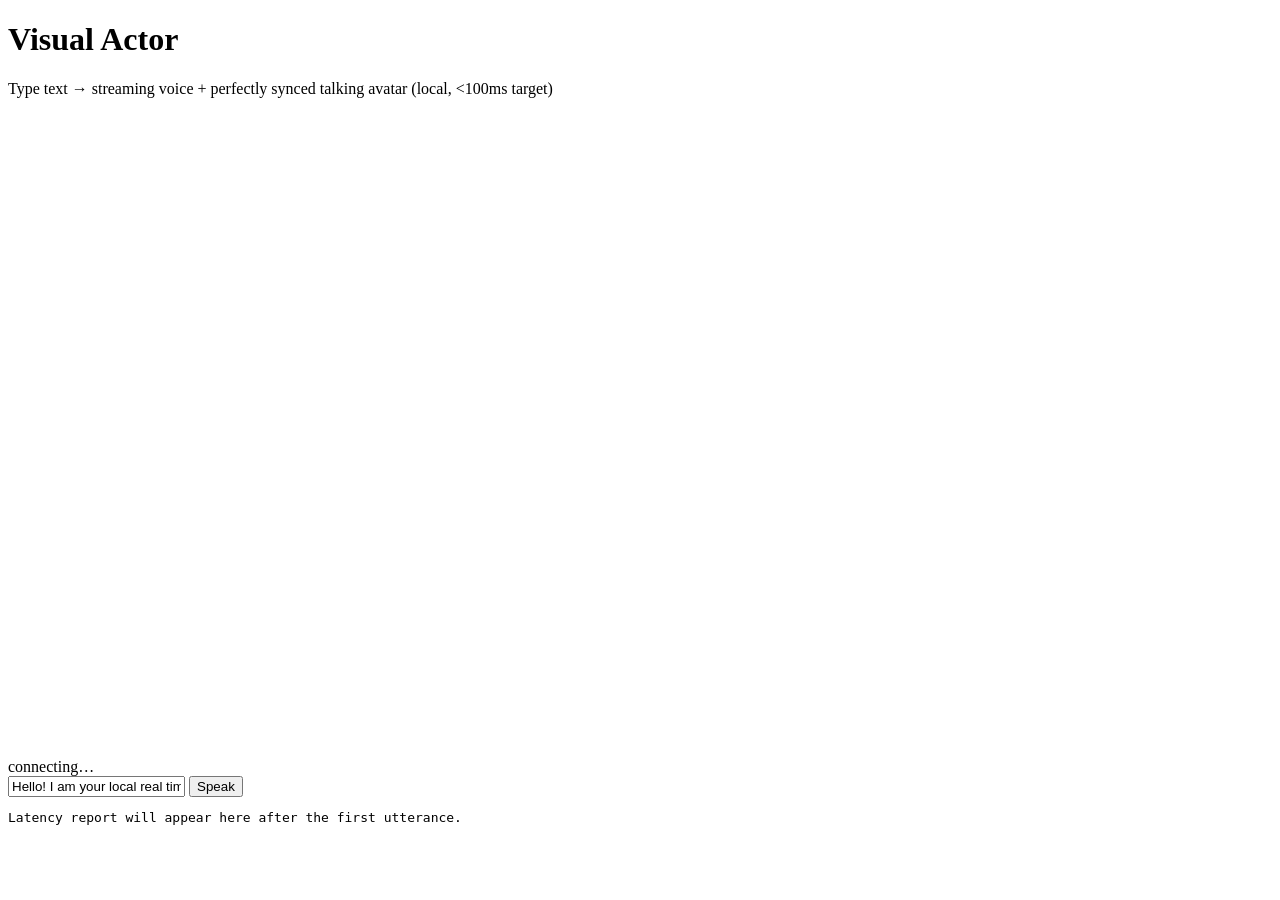
==== app/web/index.html @ 64dd9d3f "Build local visual actor system" ====
<!DOCTYPE html>
<html lang="en">
<head>
  <meta charset="utf-8" />
  <meta name="viewport" content="width=device-width, initial-scale=1" />
  <title>Visual Actor — Live Demo</title>
  <link rel="stylesheet" href="/static/styles.css" />
</head>
<body>
  <header>
    <h1>Visual Actor</h1>
    <p>Type text → streaming voice + perfectly synced talking avatar (local, &lt;100ms target)</p>
  </header>

  <div id="stage">
    <canvas id="avatar" width="480" height="640"></canvas>
    <div id="rec-dot" title="live feed"></div>
    <div id="badge">connecting…</div>
  </div>

  <div class="controls">
    <input id="text" type="text" placeholder="Type something for the actor to say…"
           value="Hello! I am your local real time visual actor." />
    <button id="say">Speak</button>
  </div>

  <pre id="metrics">Latency report will appear here after the first utterance.</pre>

  <script src="/static/app.js"></script>
</body>
</html>
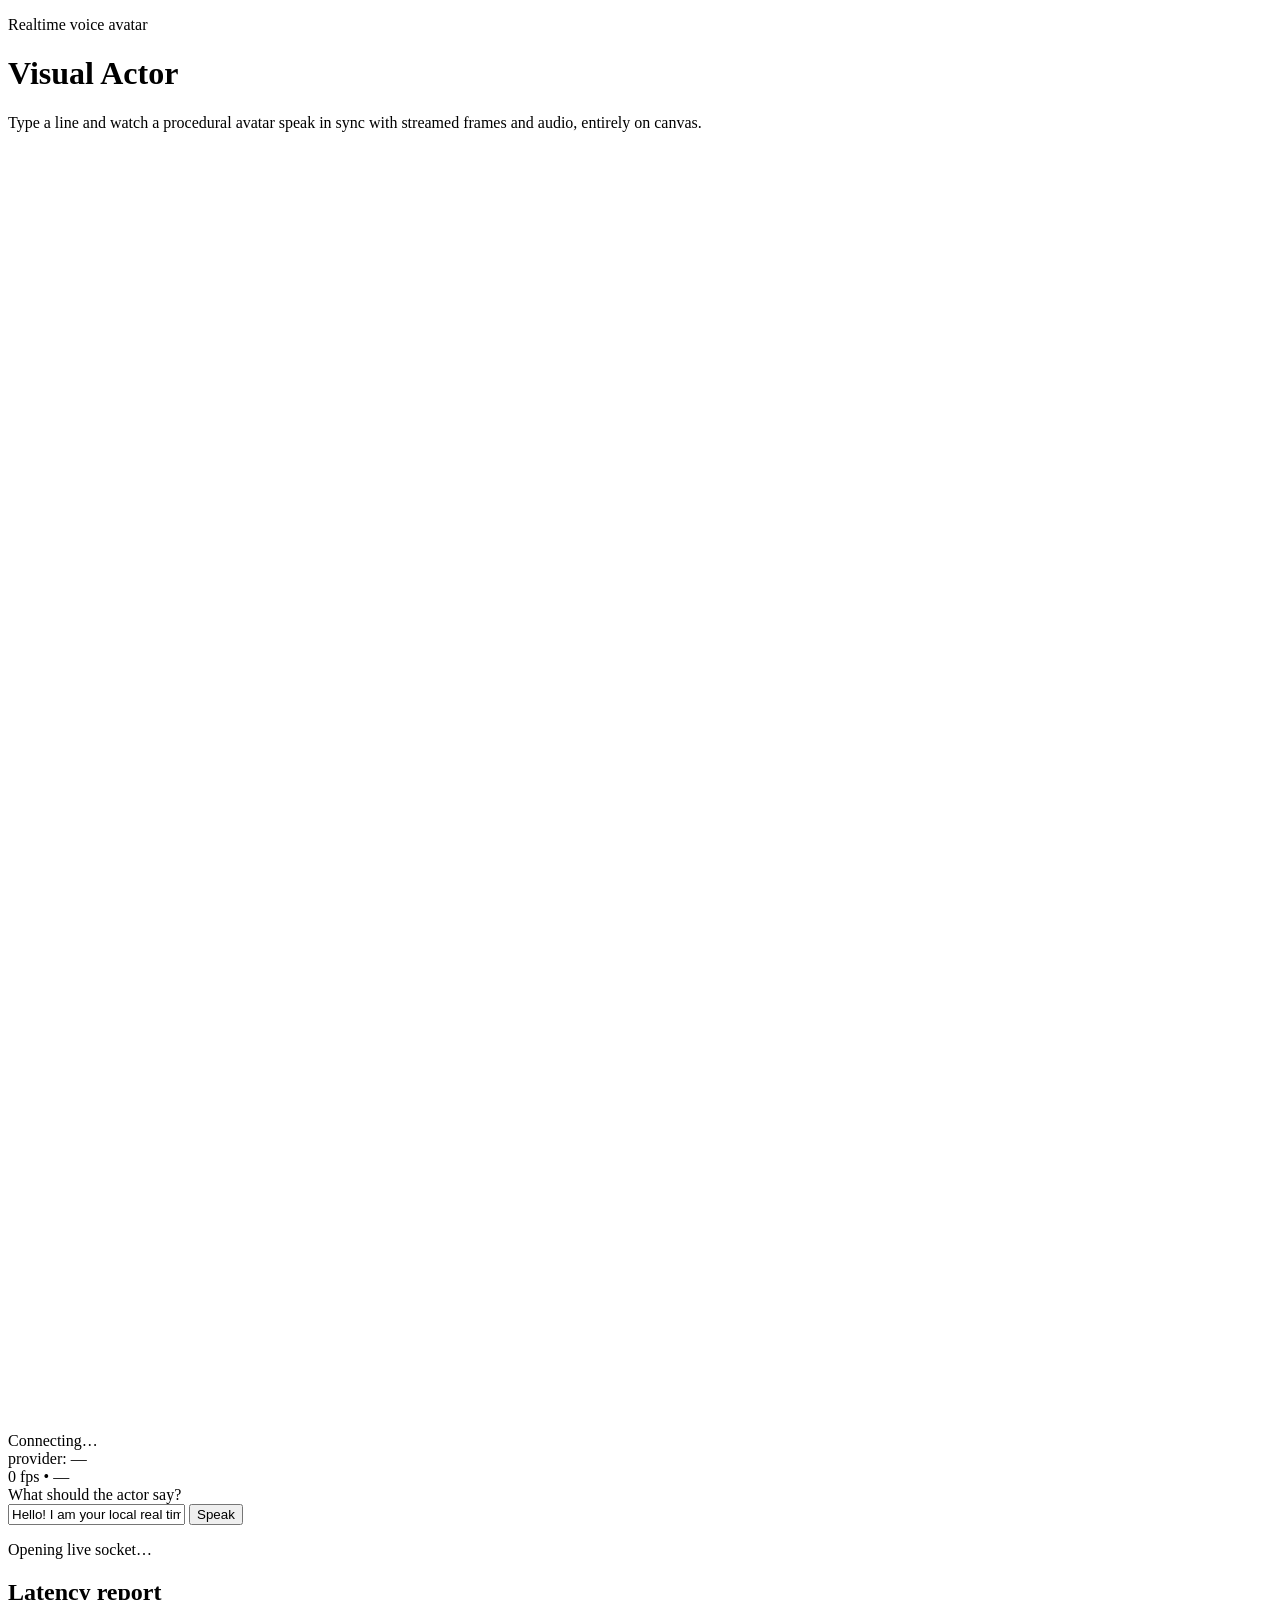
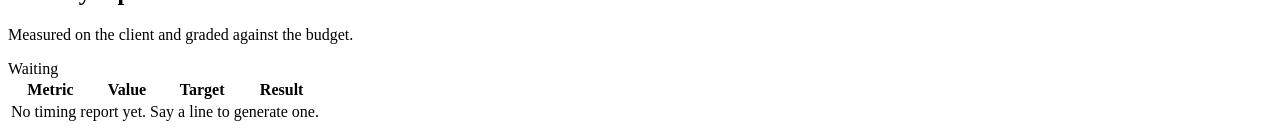
==== commit 7773f0a8: "Fix WebSocket 403 handshake and redesign web frontend The WebSocket handshake was rejected with 403 " ====
--- a/app/web/index.html
+++ b/app/web/index.html
@@ -3,29 +3,76 @@
 <head>
   <meta charset="utf-8" />
   <meta name="viewport" content="width=device-width, initial-scale=1" />
+  <meta name="theme-color" content="#070b14" />
   <title>Visual Actor — Live Demo</title>
   <link rel="stylesheet" href="/static/styles.css" />
 </head>
 <body>
-  <header>
-    <h1>Visual Actor</h1>
-    <p>Type text → streaming voice + perfectly synced talking avatar (local, &lt;100ms target)</p>
-  </header>
+  <div class="app-shell">
+    <header class="hero">
+      <p class="eyebrow">Realtime voice avatar</p>
+      <h1>Visual Actor</h1>
+      <p class="hero-copy">Type a line and watch a procedural avatar speak in sync with streamed frames and audio, entirely on canvas.</p>
+    </header>
 
-  <div id="stage">
-    <canvas id="avatar" width="480" height="640"></canvas>
-    <div id="rec-dot" title="live feed"></div>
-    <div id="badge">connecting…</div>
+    <main class="layout">
+      <section class="panel stage-panel">
+        <div class="stage-shell">
+          <canvas id="avatar" width="960" height="1280" aria-label="Live avatar feed"></canvas>
+          <div class="stage-overlay">
+            <div class="stage-topline">
+              <div class="status-group">
+                <span id="rec-dot" aria-hidden="true"></span>
+                <span id="status-pill" class="status-pill" data-state="connecting">Connecting…</span>
+              </div>
+              <span id="provider-badge" class="provider-badge">provider: —</span>
+            </div>
+            <div id="hud" class="hud">
+              <span id="hud-fps">0 fps</span>
+              <span class="hud-sep">•</span>
+              <span id="hud-provider">—</span>
+            </div>
+          </div>
+        </div>
+      </section>
+
+      <aside class="stack">
+        <section class="panel control-panel">
+          <label class="label" for="text">What should the actor say?</label>
+          <div class="input-row">
+            <input id="text" type="text" placeholder="Type something for the actor to say…" value="Hello! I am your local real time visual actor." />
+            <button id="say" type="button">Speak</button>
+          </div>
+          <p id="connection-hint" class="connection-hint">Opening live socket…</p>
+        </section>
+
+        <section class="panel report-panel">
+          <div class="report-head">
+            <div>
+              <h2>Latency report</h2>
+              <p>Measured on the client and graded against the budget.</p>
+            </div>
+            <span id="verdict-pill" class="verdict-pill neutral">Waiting</span>
+          </div>
+          <table class="report-table">
+            <thead>
+              <tr>
+                <th scope="col">Metric</th>
+                <th scope="col">Value</th>
+                <th scope="col">Target</th>
+                <th scope="col">Result</th>
+              </tr>
+            </thead>
+            <tbody id="report-body">
+              <tr class="empty"><td colspan="4">No timing report yet. Say a line to generate one.</td></tr>
+            </tbody>
+          </table>
+        </section>
+      </aside>
+    </main>
   </div>
 
-  <div class="controls">
-    <input id="text" type="text" placeholder="Type something for the actor to say…"
-           value="Hello! I am your local real time visual actor." />
-    <button id="say">Speak</button>
-  </div>
-
-  <pre id="metrics">Latency report will appear here after the first utterance.</pre>
-
+  <script src="/static/renderer.js"></script>
   <script src="/static/app.js"></script>
 </body>
 </html>
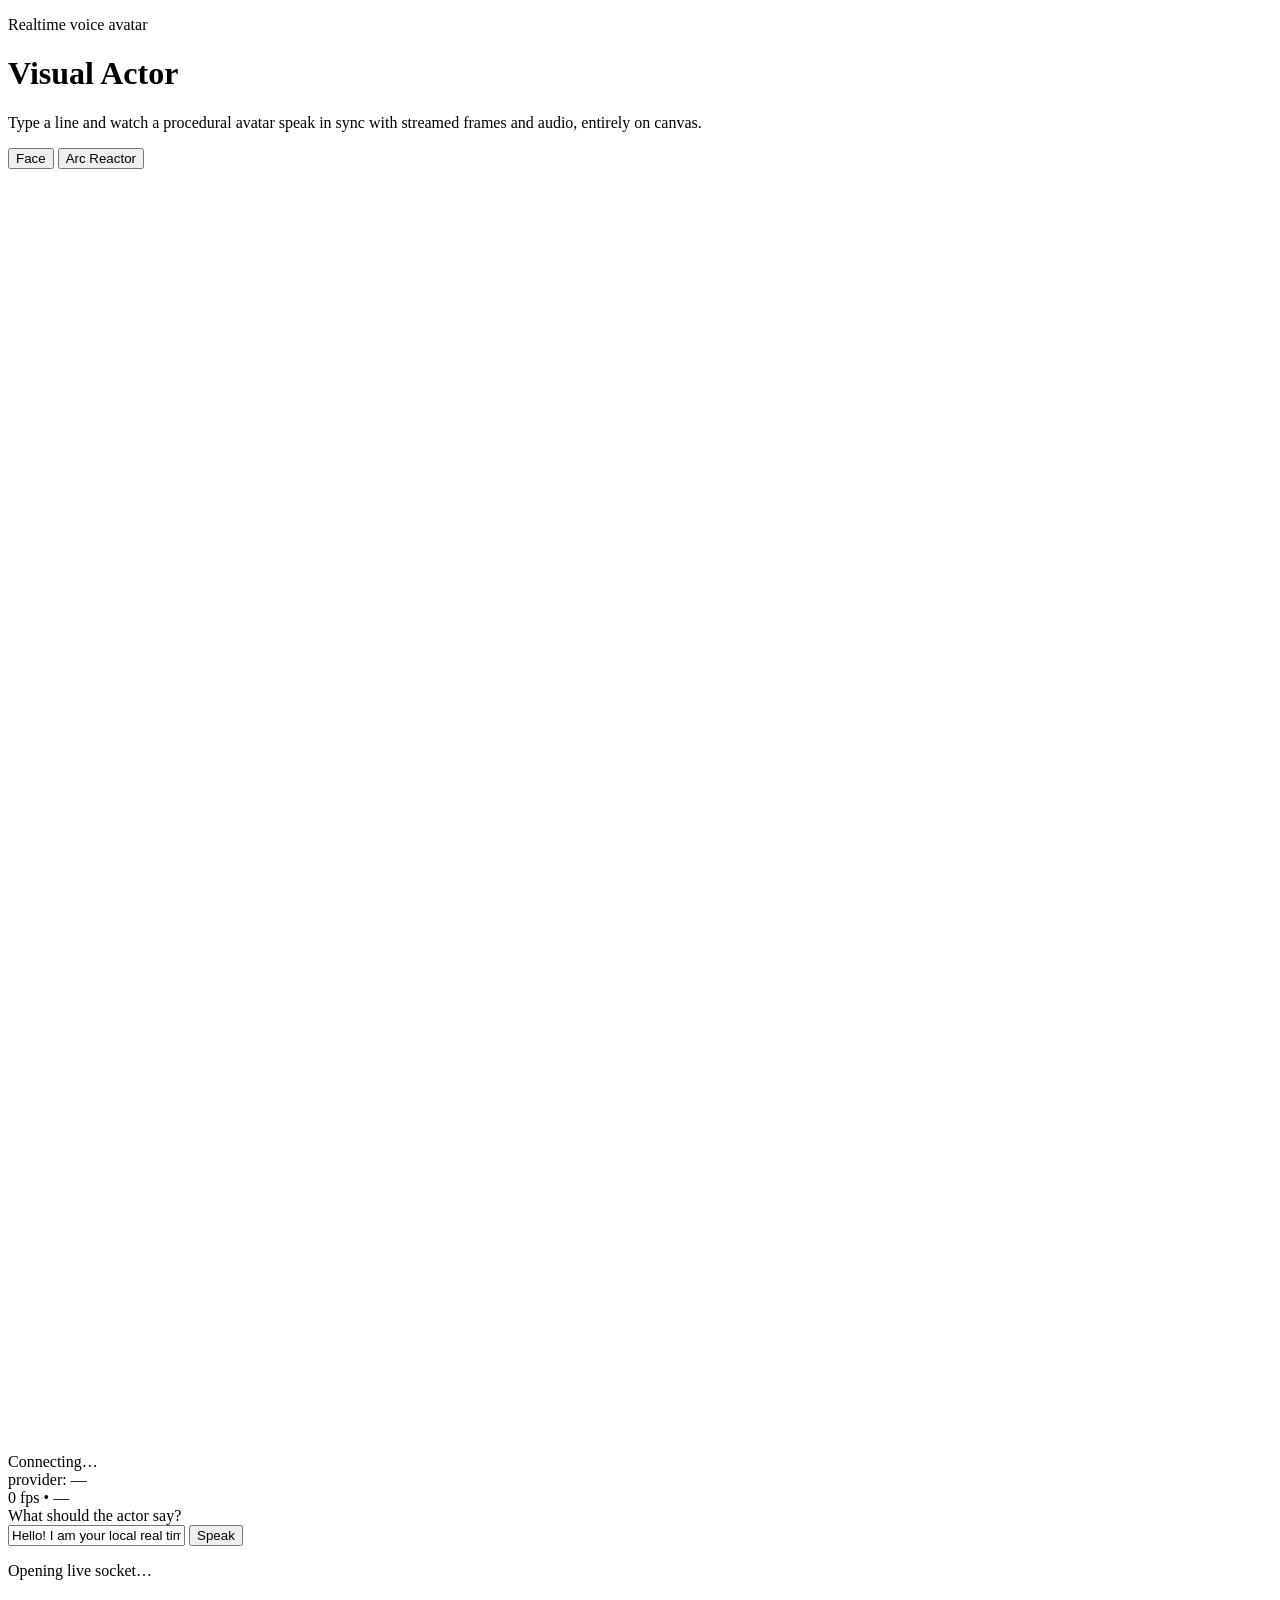
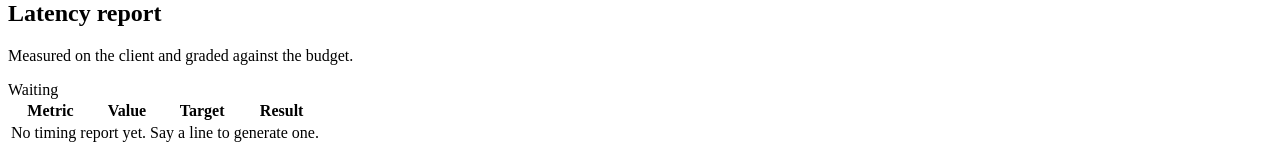
==== commit 21cbcdcf: "Add JARVIS arc-reactor audio-reactive voice visualizer New Canvas2D module (arcreactor.js) renders a" ====
--- a/app/web/index.html
+++ b/app/web/index.html
@@ -13,6 +13,10 @@
       <p class="eyebrow">Realtime voice avatar</p>
       <h1>Visual Actor</h1>
       <p class="hero-copy">Type a line and watch a procedural avatar speak in sync with streamed frames and audio, entirely on canvas.</p>
+      <div class="mode-toggle" role="tablist" aria-label="Stage mode">
+        <button id="mode-face" type="button" class="mode-button" aria-pressed="true">Face</button>
+        <button id="mode-reactor" type="button" class="mode-button" aria-pressed="false">Arc Reactor</button>
+      </div>
     </header>
 
     <main class="layout">
@@ -73,6 +77,7 @@
   </div>
 
   <script src="/static/renderer.js"></script>
+  <script src="/static/arcreactor.js"></script>
   <script src="/static/app.js"></script>
 </body>
 </html>
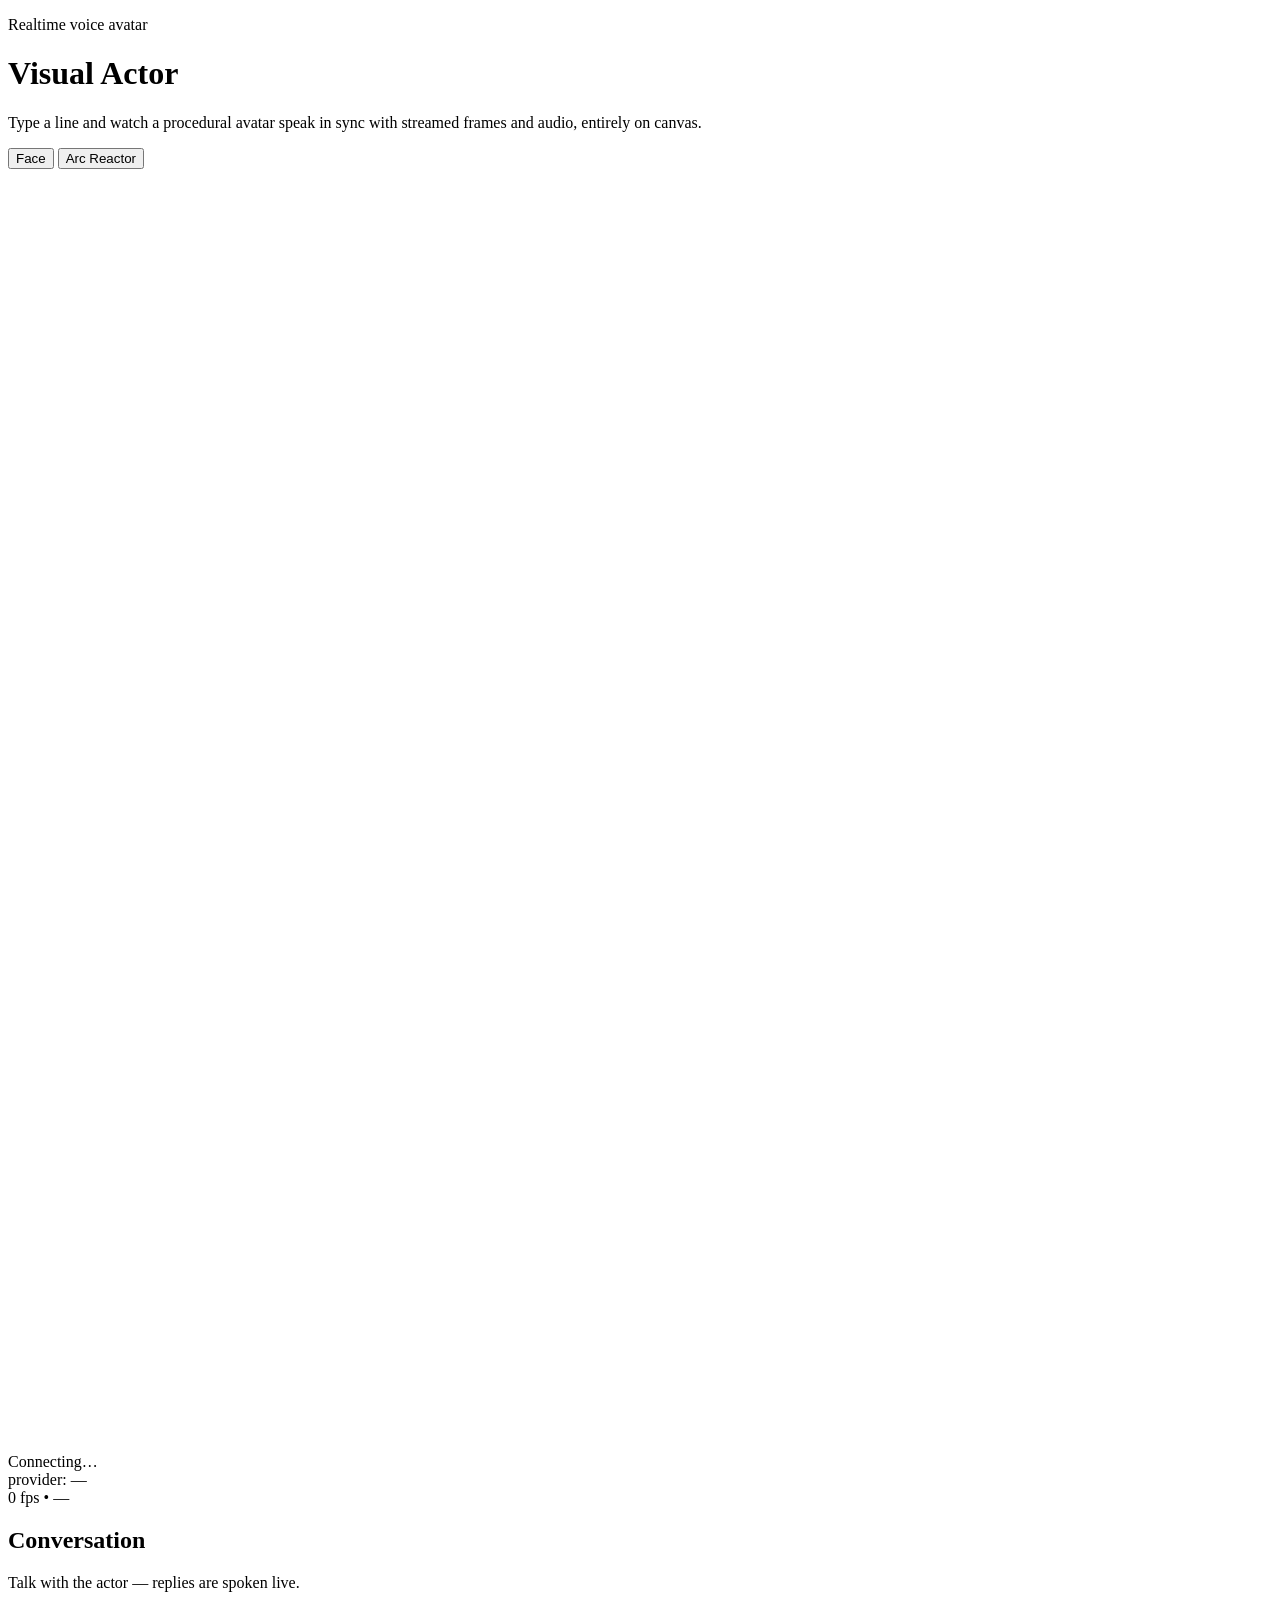
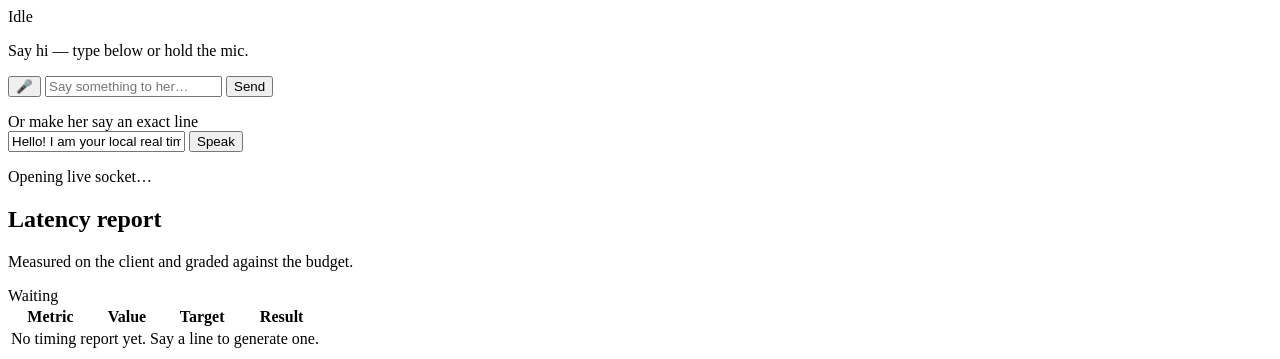
==== commit 3049b18c: "Add LLM conversation loop: OpenRouter chat streaming into TTS, Whisper mic input, barge-in" ====
--- a/app/web/index.html
+++ b/app/web/index.html
@@ -6,6 +6,14 @@
   <meta name="theme-color" content="#070b14" />
   <title>Visual Actor — Live Demo</title>
   <link rel="stylesheet" href="/static/styles.css" />
+  <script type="importmap">
+    {
+      "imports": {
+        "three": "https://cdn.jsdelivr.net/npm/three@0.160.0/build/three.module.js",
+        "three/addons/": "https://cdn.jsdelivr.net/npm/three@0.160.0/examples/jsm/"
+      }
+    }
+  </script>
 </head>
 <body>
   <div class="app-shell">
@@ -23,6 +31,7 @@
       <section class="panel stage-panel">
         <div class="stage-shell">
           <canvas id="avatar" width="960" height="1280" aria-label="Live avatar feed"></canvas>
+          <canvas id="avatar3d" class="stage-3d" aria-hidden="true"></canvas>
           <div class="stage-overlay">
             <div class="stage-topline">
               <div class="status-group">
@@ -41,8 +50,27 @@
       </section>
 
       <aside class="stack">
+        <section class="panel chat-panel">
+          <div class="report-head">
+            <div>
+              <h2>Conversation</h2>
+              <p>Talk with the actor — replies are spoken live.</p>
+            </div>
+            <span id="chat-pill" class="verdict-pill neutral">Idle</span>
+          </div>
+          <div id="chat-log" class="chat-log" aria-live="polite">
+            <p class="chat-empty">Say hi — type below or hold the mic.</p>
+          </div>
+          <div class="input-row">
+            <button id="mic" type="button" class="mic-button" aria-pressed="false" title="Toggle microphone">🎤</button>
+            <input id="chat-text" type="text" placeholder="Say something to her…" autocomplete="off" />
+            <button id="chat-send" type="button">Send</button>
+          </div>
+          <p id="chat-hint" class="connection-hint"></p>
+        </section>
+
         <section class="panel control-panel">
-          <label class="label" for="text">What should the actor say?</label>
+          <label class="label" for="text">Or make her say an exact line</label>
           <div class="input-row">
             <input id="text" type="text" placeholder="Type something for the actor to say…" value="Hello! I am your local real time visual actor." />
             <button id="say" type="button">Speak</button>
@@ -78,6 +106,7 @@
 
   <script src="/static/renderer.js"></script>
   <script src="/static/arcreactor.js"></script>
+  <script src="/static/avatar3d.js"></script>
   <script src="/static/app.js"></script>
 </body>
 </html>
